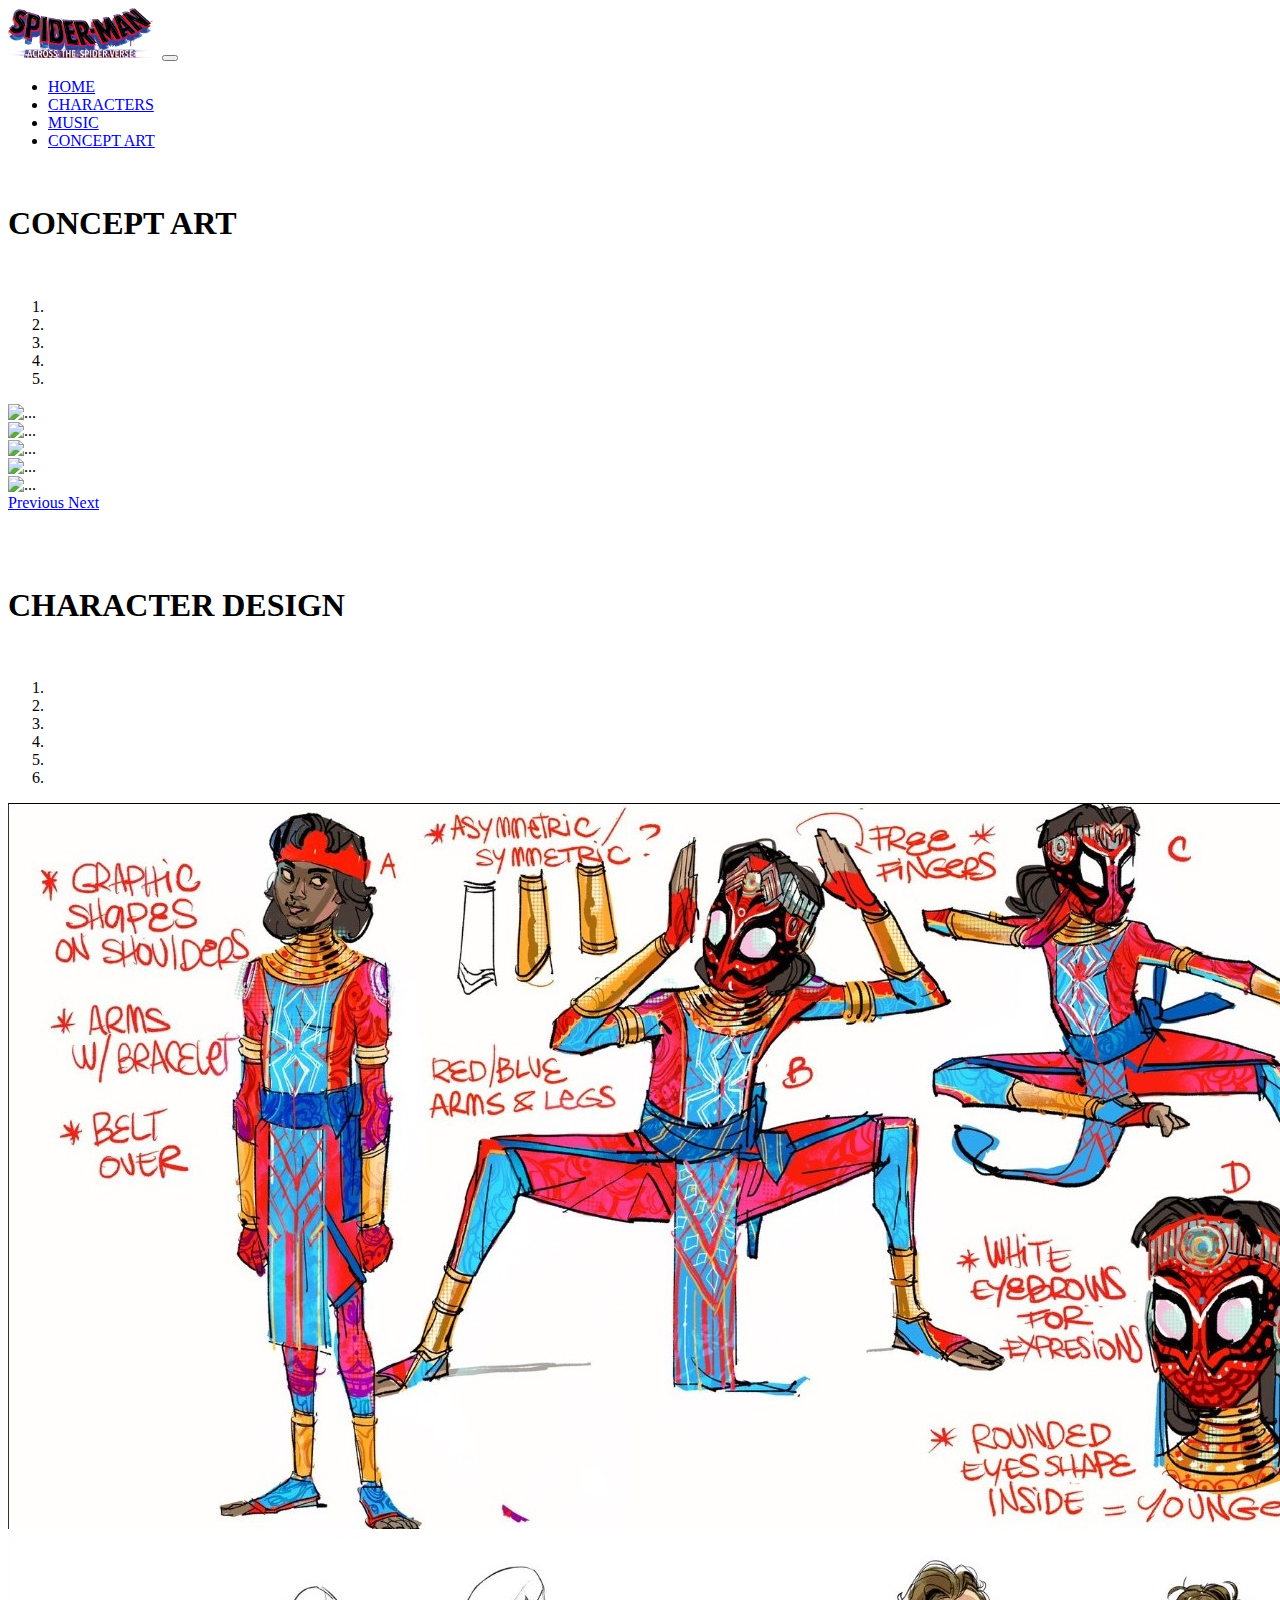
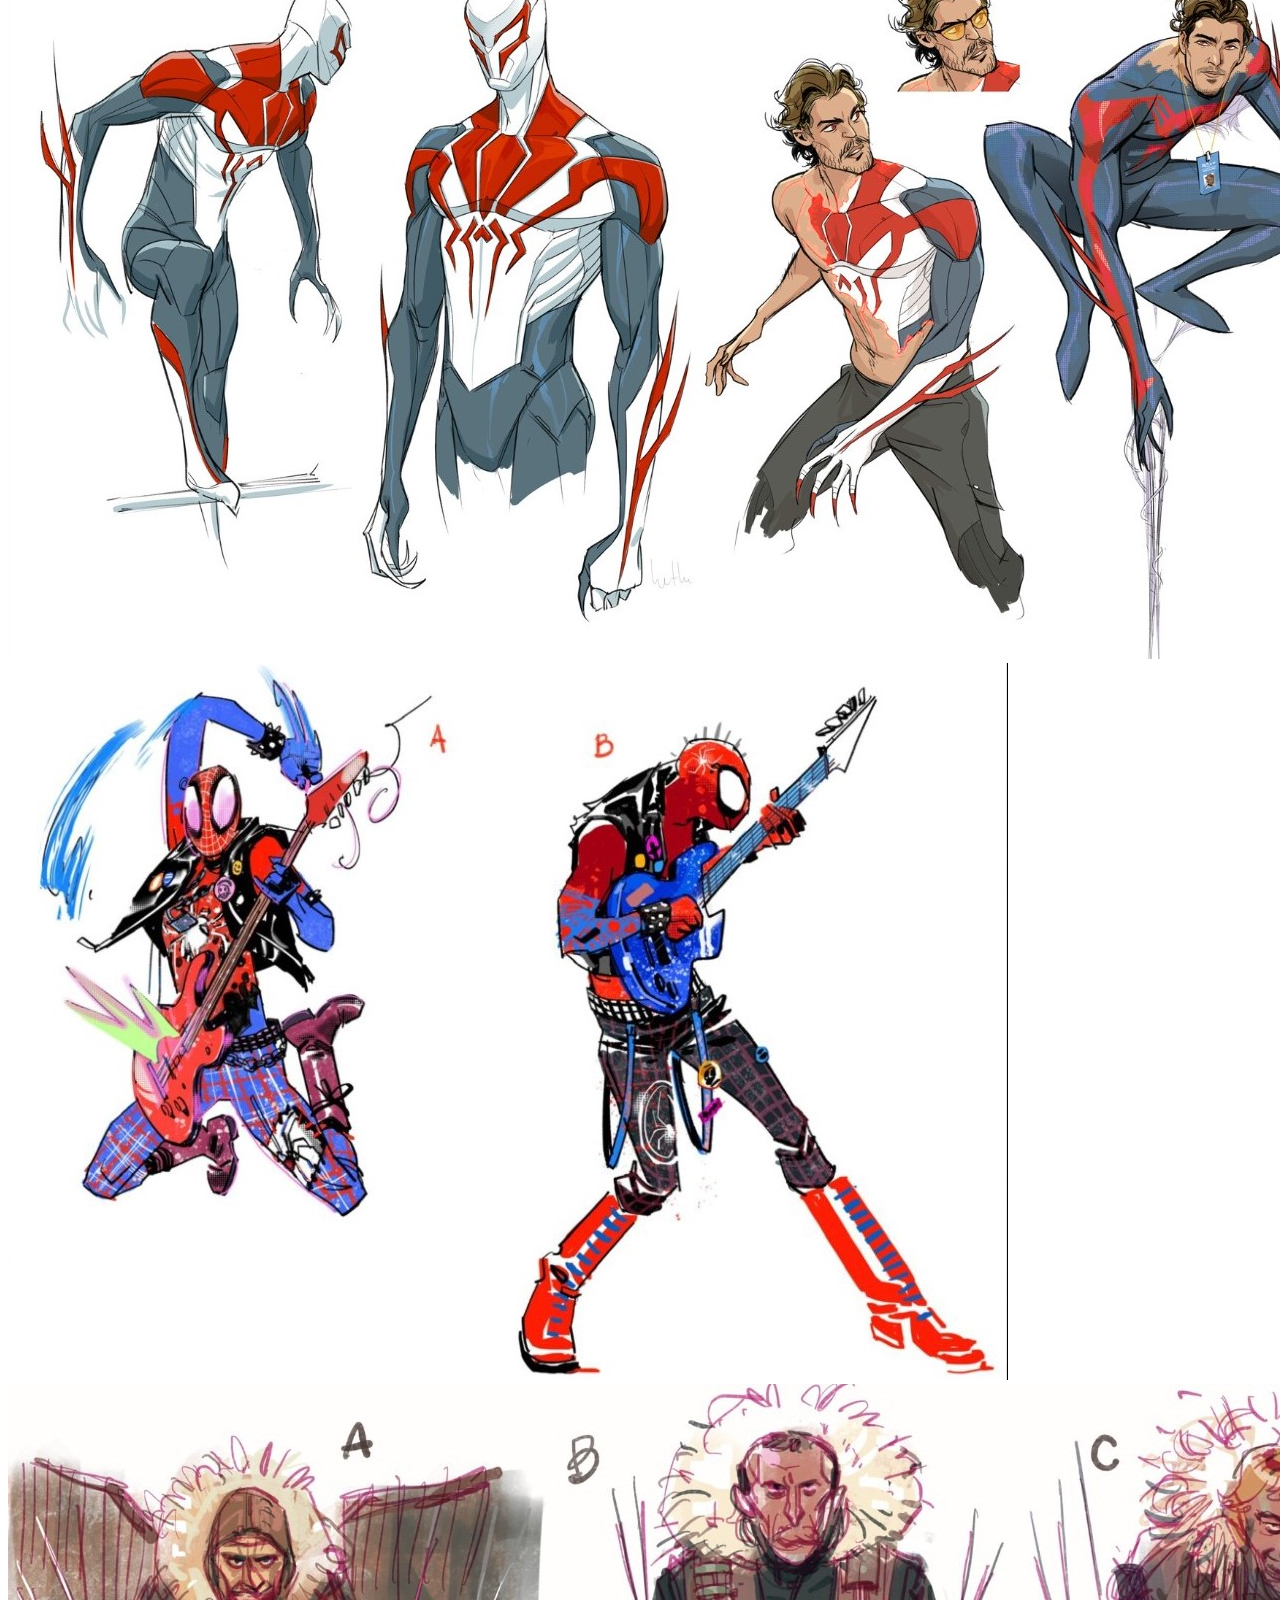
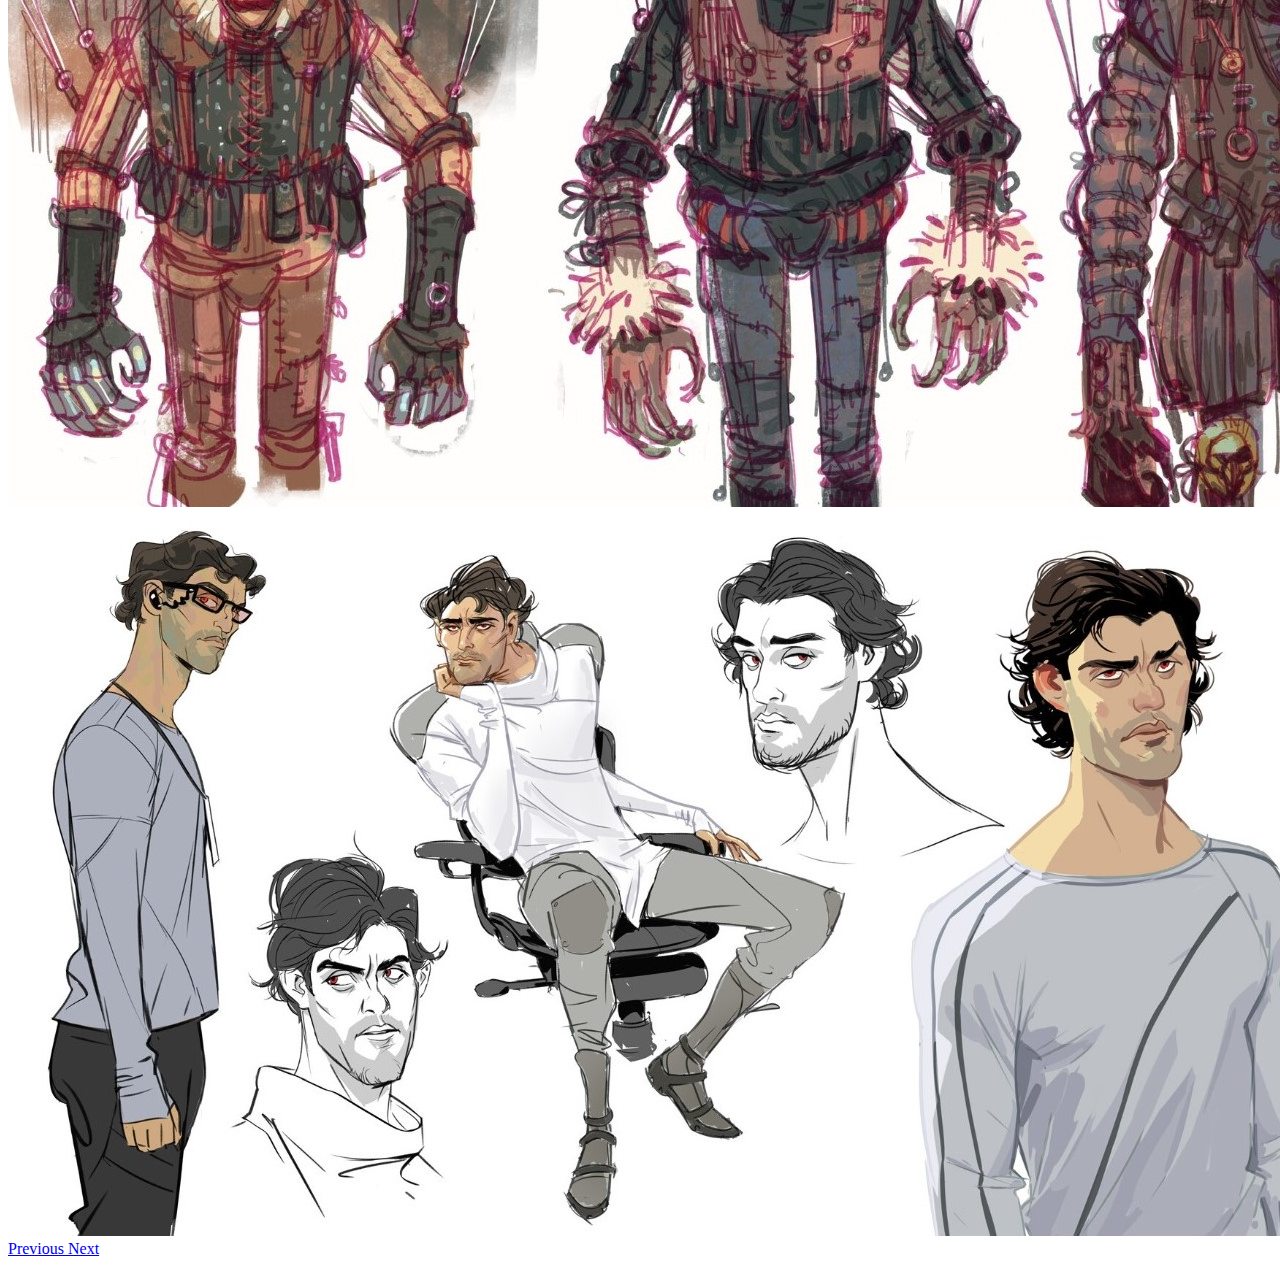
==== art.html @ 006205f9 "Add files via upload" ====
<!doctype html>
<html lang="en">

<head>
    <!-- Required meta tags -->
    <meta charset="utf-8">
    <meta name="viewport" content="width=device-width, initial-scale=1, shrink-to-fit=no">

    <!-- Bootstrap CSS -->
    <link rel="stylesheet" href="https://cdn.jsdelivr.net/npm/bootstrap@4.6.2/dist/css/bootstrap.min.css"
        integrity="sha384-xOolHFLEh07PJGoPkLv1IbcEPTNtaed2xpHsD9ESMhqIYd0nLMwNLD69Npy4HI+N" crossorigin="anonymous">
    <link rel="stylesheet" href="../網頁期末/css/art.css">

    <!-- AOS -->
    <link href="https://unpkg.com/aos@2.3.1/dist/aos.css" rel="stylesheet">
    <script src="https://unpkg.com/aos@2.3.1/dist/aos.js"></script>

    <title>蜘蛛人：穿越新宇宙</title>
    <link rel="shortcut icon" href="image/icon.png" type="image/x-icon">
</head>

<body>
    <div class="top">
        <nav class="navbar navbar-expand-lg navbar-light nav-bg">
            <a class="navbar-brand" href="main.html"><img src="image/logo.webp" alt="" width="150"></a>
            <button class="navbar-toggler" type="button" data-toggle="collapse" data-target="#navbarNavDropdown"
                aria-controls="navbarNavDropdown" aria-expanded="false" aria-label="Toggle navigation">
                <span class="navbar-toggler-icon"></span>
            </button>
            <div class="collapse navbar-collapse" id="navbarNavDropdown">
                <ul class="navbar-nav">
                    <li class="nav-item">
                        <a class="nav-link testStyle" href="main.html">HOME</a>
                    </li>
                    <li class="nav-item">
                        <a class="nav-link testStyle" href="character.html">CHARACTERS</a>
                    </li>
                    <li class="nav-item">
                        <a class="nav-link testStyle" href="music.html">MUSIC</a>
                    </li>
                    <li class="nav-item">
                        <a class="nav-link testStyle" href="art.html">CONCEPT ART</a>
                    </li>
                </ul>
            </div>
        </nav>
    </div>

    <div class="container">
        <div class="row">
            <div class="col-12">
                <div class="box text-center">
                    <br>
                    <div class="chara">
                        <h1>CONCEPT ART</h1>
                    </div>
                    <br>
                    <div class="marginTop_10">
                        <div id="carouselExampleIndicators" class="carousel slide" data-ride="carousel">
                            <ol class="carousel-indicators">
                                <li data-target="#carouselExampleIndicators" data-slide-to="0" class="active"></li>
                                <li data-target="#carouselExampleIndicators" data-slide-to="1"></li>
                                <li data-target="#carouselExampleIndicators" data-slide-to="2"></li>
                                <li data-target="#carouselExampleIndicators" data-slide-to="3"></li>
                                <li data-target="#carouselExampleIndicators" data-slide-to="4"></li>
                            </ol>
                            <div class="carousel-inner">
                                <div class="carousel-item active">
                                    <img src="../網頁期末/image/c1.jpg" class="d-block w-100" alt="...">
                                </div>
                                <div class="carousel-item">
                                    <img src="../網頁期末/image/c2.jpg" class="d-block w-100" alt="...">
                                </div>
                                <div class="carousel-item">
                                    <img src="../網頁期末/image/c3.jpg" class="d-block w-100" alt="...">
                                </div>
                                <div class="carousel-item">
                                    <img src="../網頁期末/image/c4.jpg" class="d-block w-100" alt="...">
                                </div>
                                <div class="carousel-item">
                                    <img src="../網頁期末/image/c.jpg" class="d-block w-100" alt="...">
                                </div>
                            </div>
                            <a class="carousel-control-prev" href="#carouselExampleIndicators" role="button"
                                data-slide="prev">
                                <span class="carousel-control-prev-icon" aria-hidden="true"></span>
                                <span class="sr-only">Previous</span>
                            </a>
                            <a class="carousel-control-next" href="#carouselExampleIndicators" role="button"
                                data-slide="next">
                                <span class="carousel-control-next-icon" aria-hidden="true"></span>
                                <span class="sr-only">Next</span>
                            </a>
                        </div>
                    </div>
                    <br>
                    <br>
                    <br>
                    <div class="chara">
                        <h1>CHARACTER DESIGN</h1>
                    </div>
                    <br>
                    <div class="marginTop_10">
                        <div id="carouselExampleCaptions" class="carousel slide" data-ride="carousel">
                            <ol class="carousel-indicators">
                                <li data-target="#carouselExampleCaptions" data-slide-to="0" class="active"></li>
                                <li data-target="#carouselExampleCaptions" data-slide-to="1"></li>
                                <li data-target="#carouselExampleCaptions" data-slide-to="2"></li>
                                <li data-target="#carouselExampleCaptions" data-slide-to="3"></li>
                                <li data-target="#carouselExampleCaptions" data-slide-to="4"></li>
                                <li data-target="#carouselExampleCaptions" data-slide-to="5"></li>
                            </ol>
                            <div class="carousel-inner">
                                <div class="carousel-item active">
                                    <img src="image/ch01.jpg" class="d-block w-100" alt="...">
                                    <div class="carousel-caption d-none d-md-block">

                                    </div>
                                </div>
                                <div class="carousel-item">
                                    <img src="image/ch02.jpg" class="d-block w-100" alt="...">
                                    <div class="carousel-caption d-none d-md-block">

                                    </div>
                                </div>
                                <div class="carousel-item">
                                    <img src="image/ch03.jpg" class="d-block w-100" alt="...">
                                    <div class="carousel-caption d-none d-md-block">

                                    </div>
                                </div>
                                <div class="carousel-item">
                                    <img src="image/ch04.jpg" class="d-block w-100" alt="...">
                                    <div class="carousel-caption d-none d-md-block">

                                    </div>
                                </div>
                                <div class="carousel-item">
                                    <img src="image/ch05.jpg" class="d-block w-100" alt="...">
                                    <div class="carousel-caption d-none d-md-block">

                                    </div>
                                </div>
                            </div>
                            <a class="carousel-control-prev" href="#carouselExampleCaptions" role="button"
                                data-slide="prev">
                                <span class="carousel-control-prev-icon" aria-hidden="true"></span>
                                <span class="sr-only">Previous</span>
                            </a>
                            <a class="carousel-control-next" href="#carouselExampleCaptions" role="button"
                                data-slide="next">
                                <span class="carousel-control-next-icon" aria-hidden="true"></span>
                                <span class="sr-only">Next</span>
                            </a>
                        </div>
                    </div>
                    <br>
                </div>
            </div>
        </div>
    </div>
    <!-- Optional JavaScript; choose one of the two! -->

    <!-- Option 1: jQuery and Bootstrap Bundle (includes Popper) -->
    <script src="https://cdn.jsdelivr.net/npm/jquery@3.5.1/dist/jquery.slim.min.js"
        integrity="sha384-DfXdz2htPH0lsSSs5nCTpuj/zy4C+OGpamoFVy38MVBnE+IbbVYUew+OrCXaRkfj"
        crossorigin="anonymous"></script>
    <script src="https://cdn.jsdelivr.net/npm/bootstrap@4.6.2/dist/js/bootstrap.bundle.min.js"
        integrity="sha384-Fy6S3B9q64WdZWQUiU+q4/2Lc9npb8tCaSX9FK7E8HnRr0Jz8D6OP9dO5Vg3Q9ct"
        crossorigin="anonymous"></script>

    <!-- Option 2: Separate Popper and Bootstrap JS -->
    <!--
    <script src="https://cdn.jsdelivr.net/npm/jquery@3.5.1/dist/jquery.slim.min.js" integrity="sha384-DfXdz2htPH0lsSSs5nCTpuj/zy4C+OGpamoFVy38MVBnE+IbbVYUew+OrCXaRkfj" crossorigin="anonymous"></script>
    <script src="https://cdn.jsdelivr.net/npm/popper.js@1.16.1/dist/umd/popper.min.js" integrity="sha384-9/reFTGAW83EW2RDu2S0VKaIzap3H66lZH81PoYlFhbGU+6BZp6G7niu735Sk7lN" crossorigin="anonymous"></script>
    <script src="https://cdn.jsdelivr.net/npm/bootstrap@4.6.2/dist/js/bootstrap.min.js" integrity="sha384-+sLIOodYLS7CIrQpBjl+C7nPvqq+FbNUBDunl/OZv93DB7Ln/533i8e/mZXLi/P+" crossorigin="anonymous"></script>
    -->
</body>

</html>
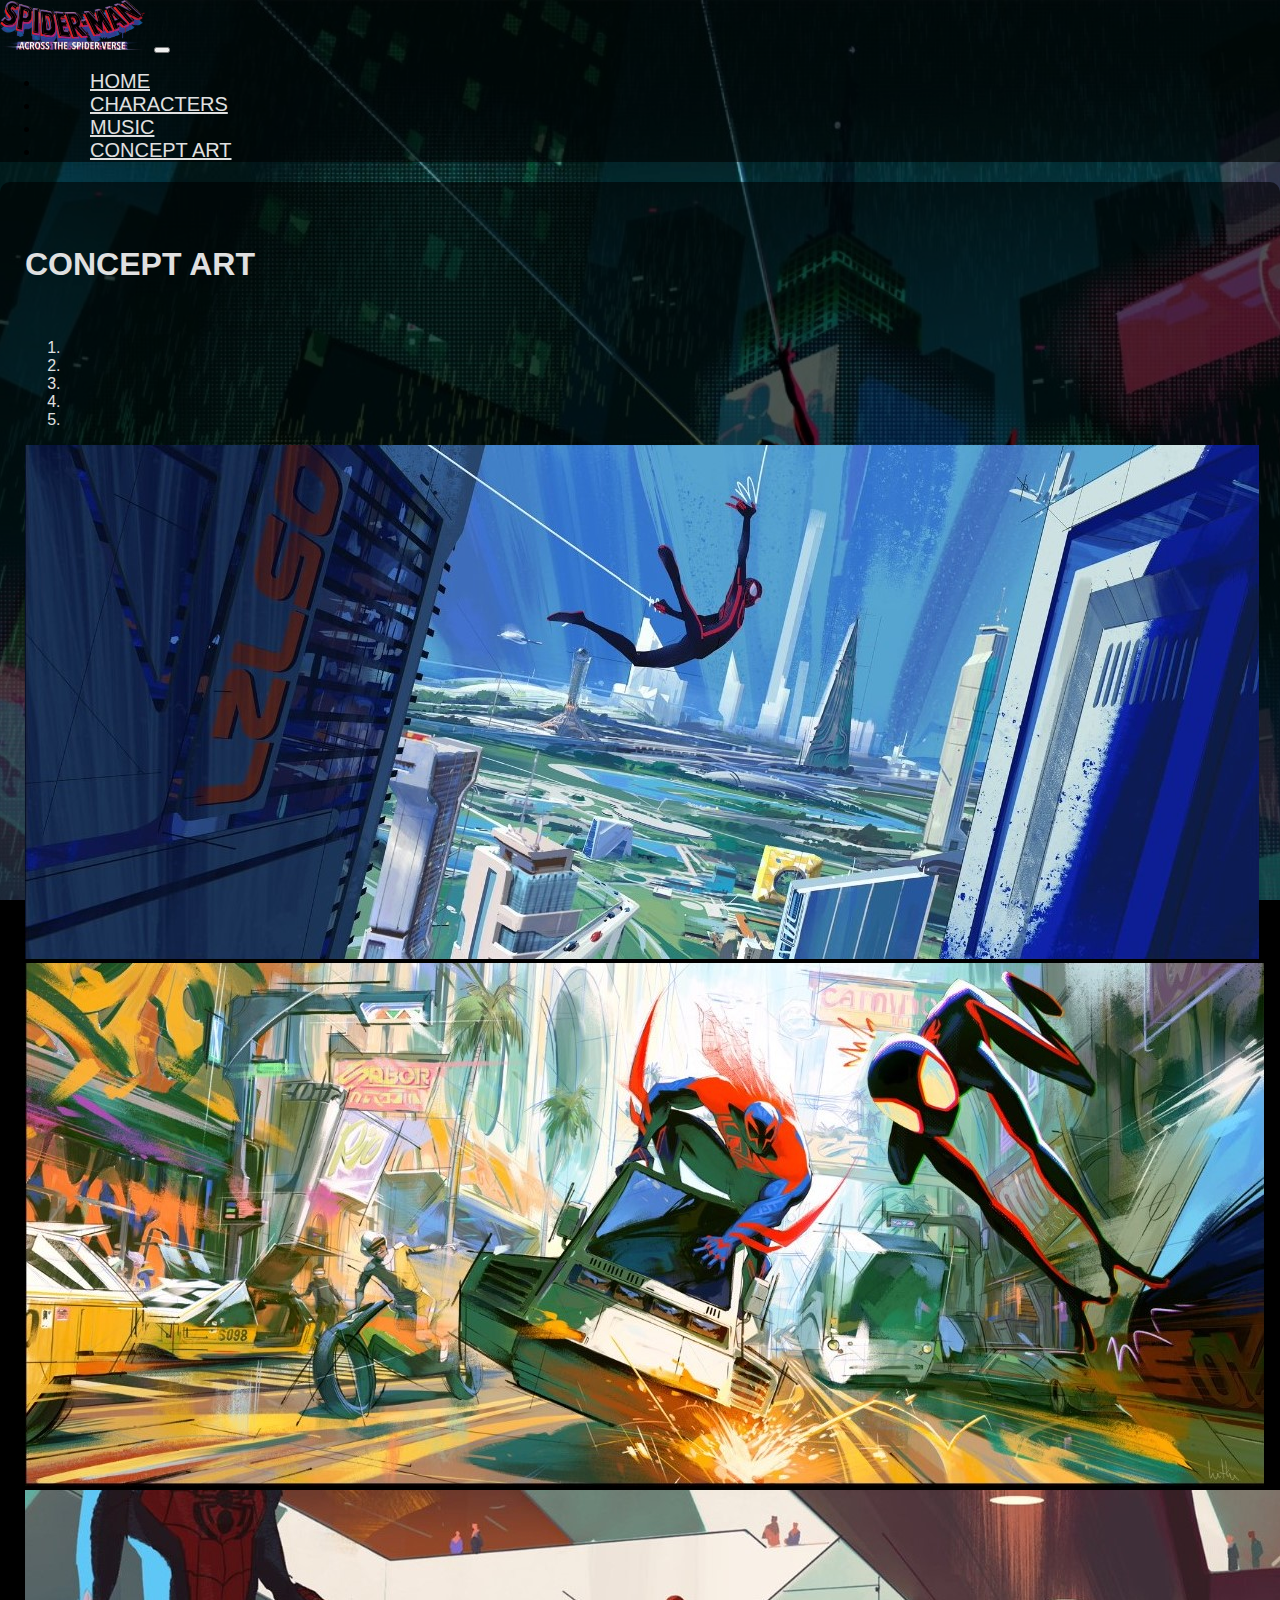
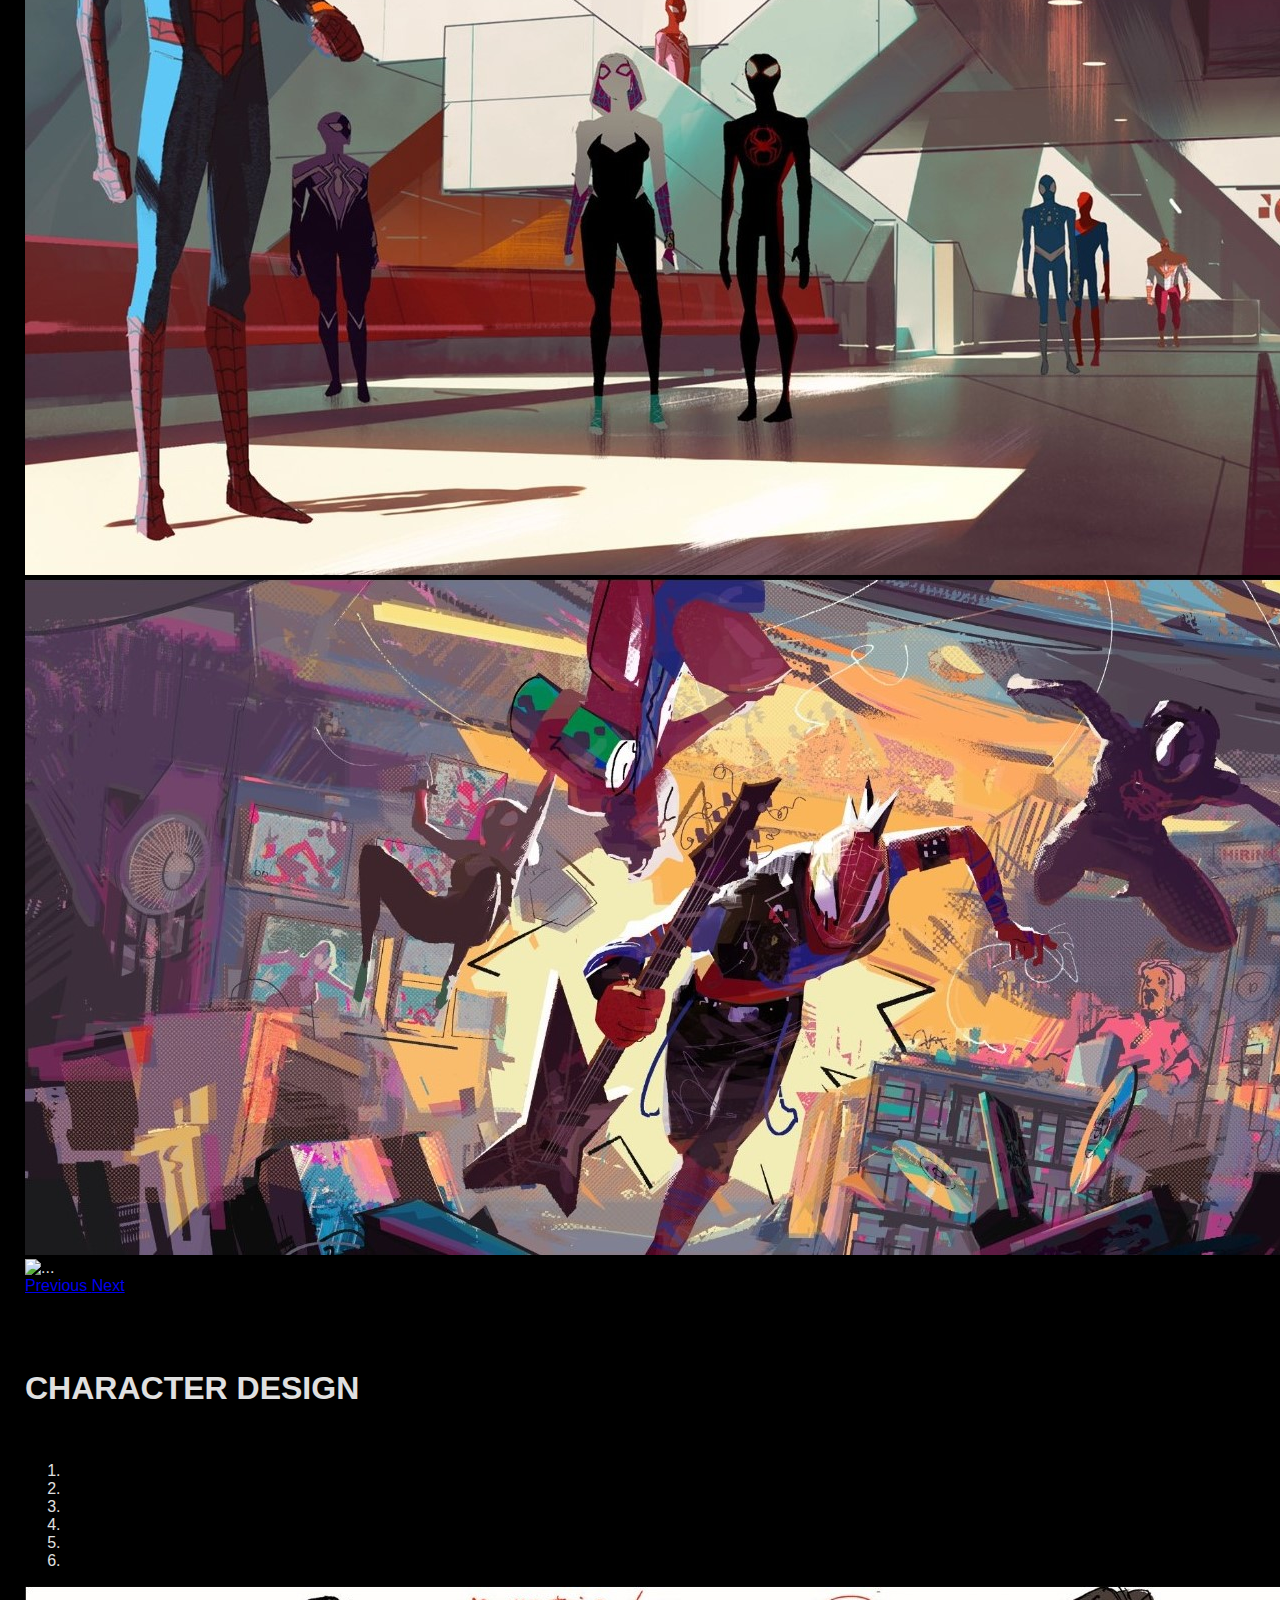
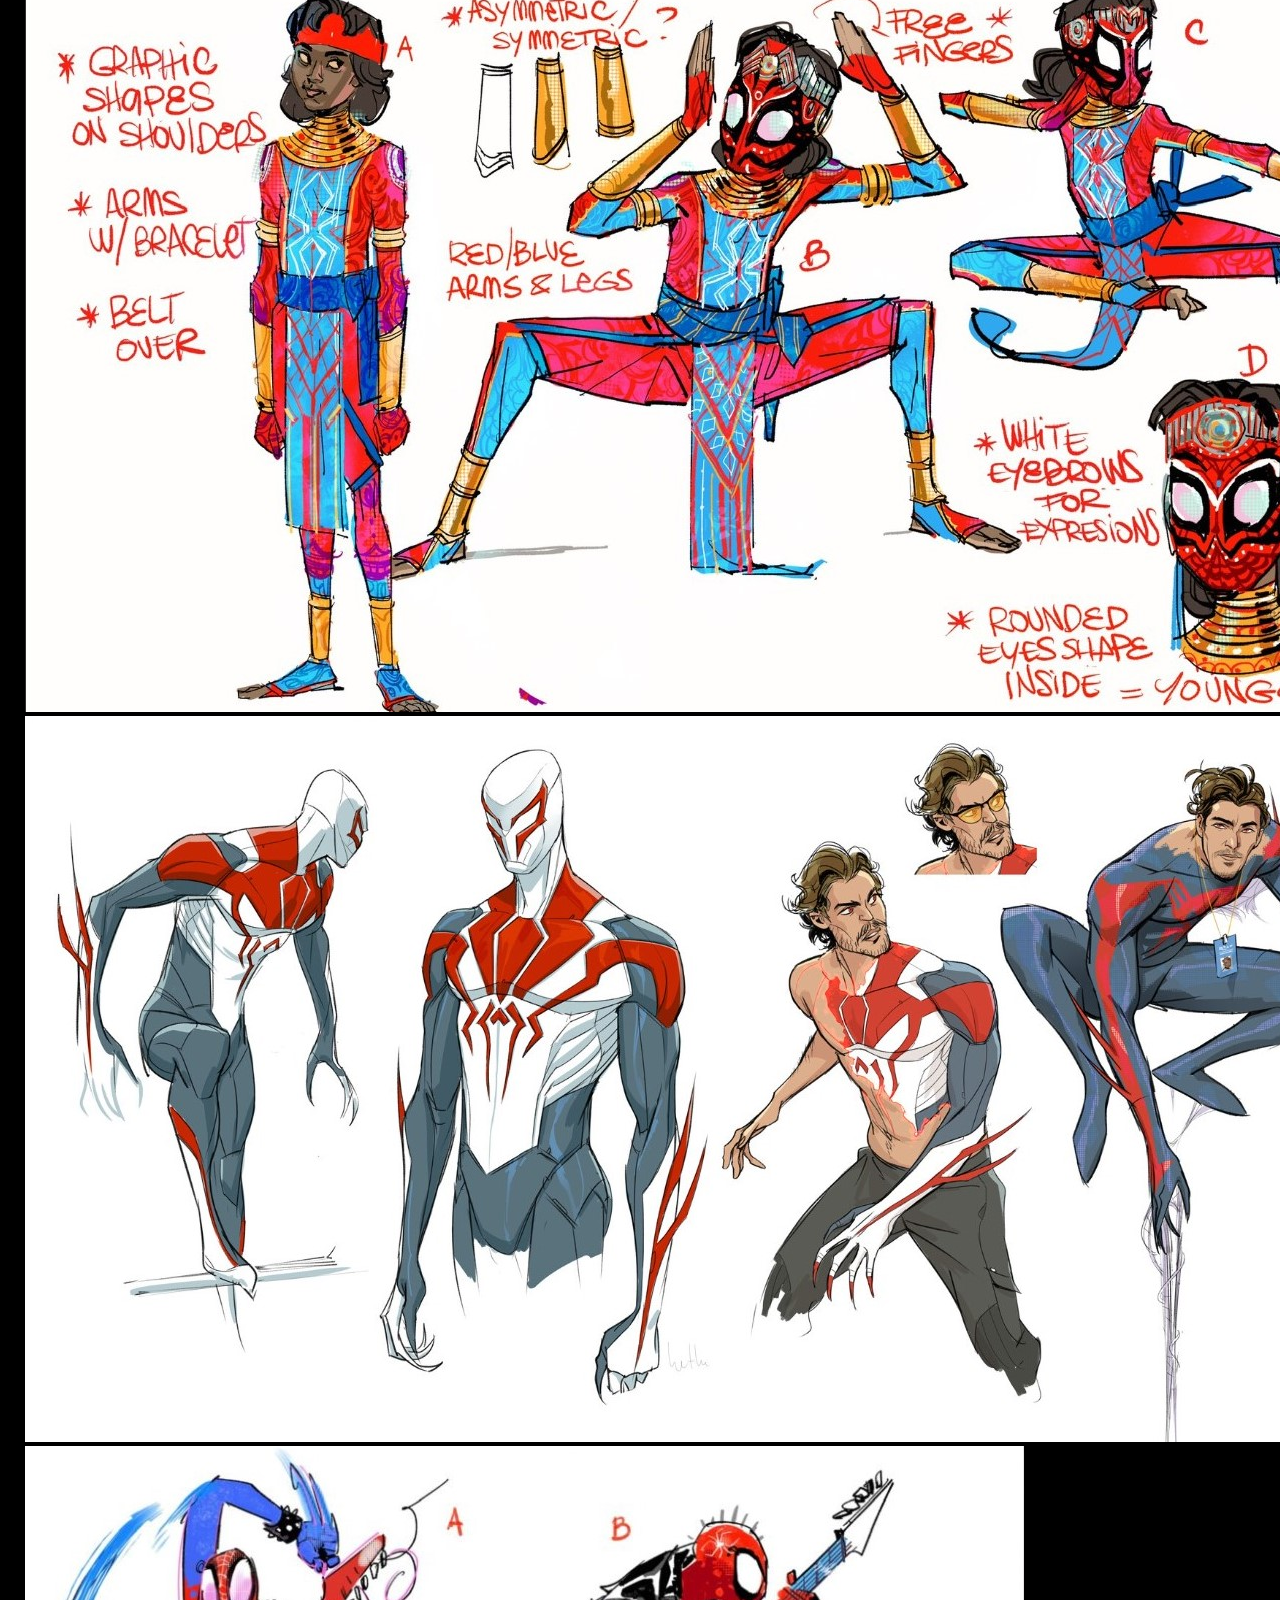
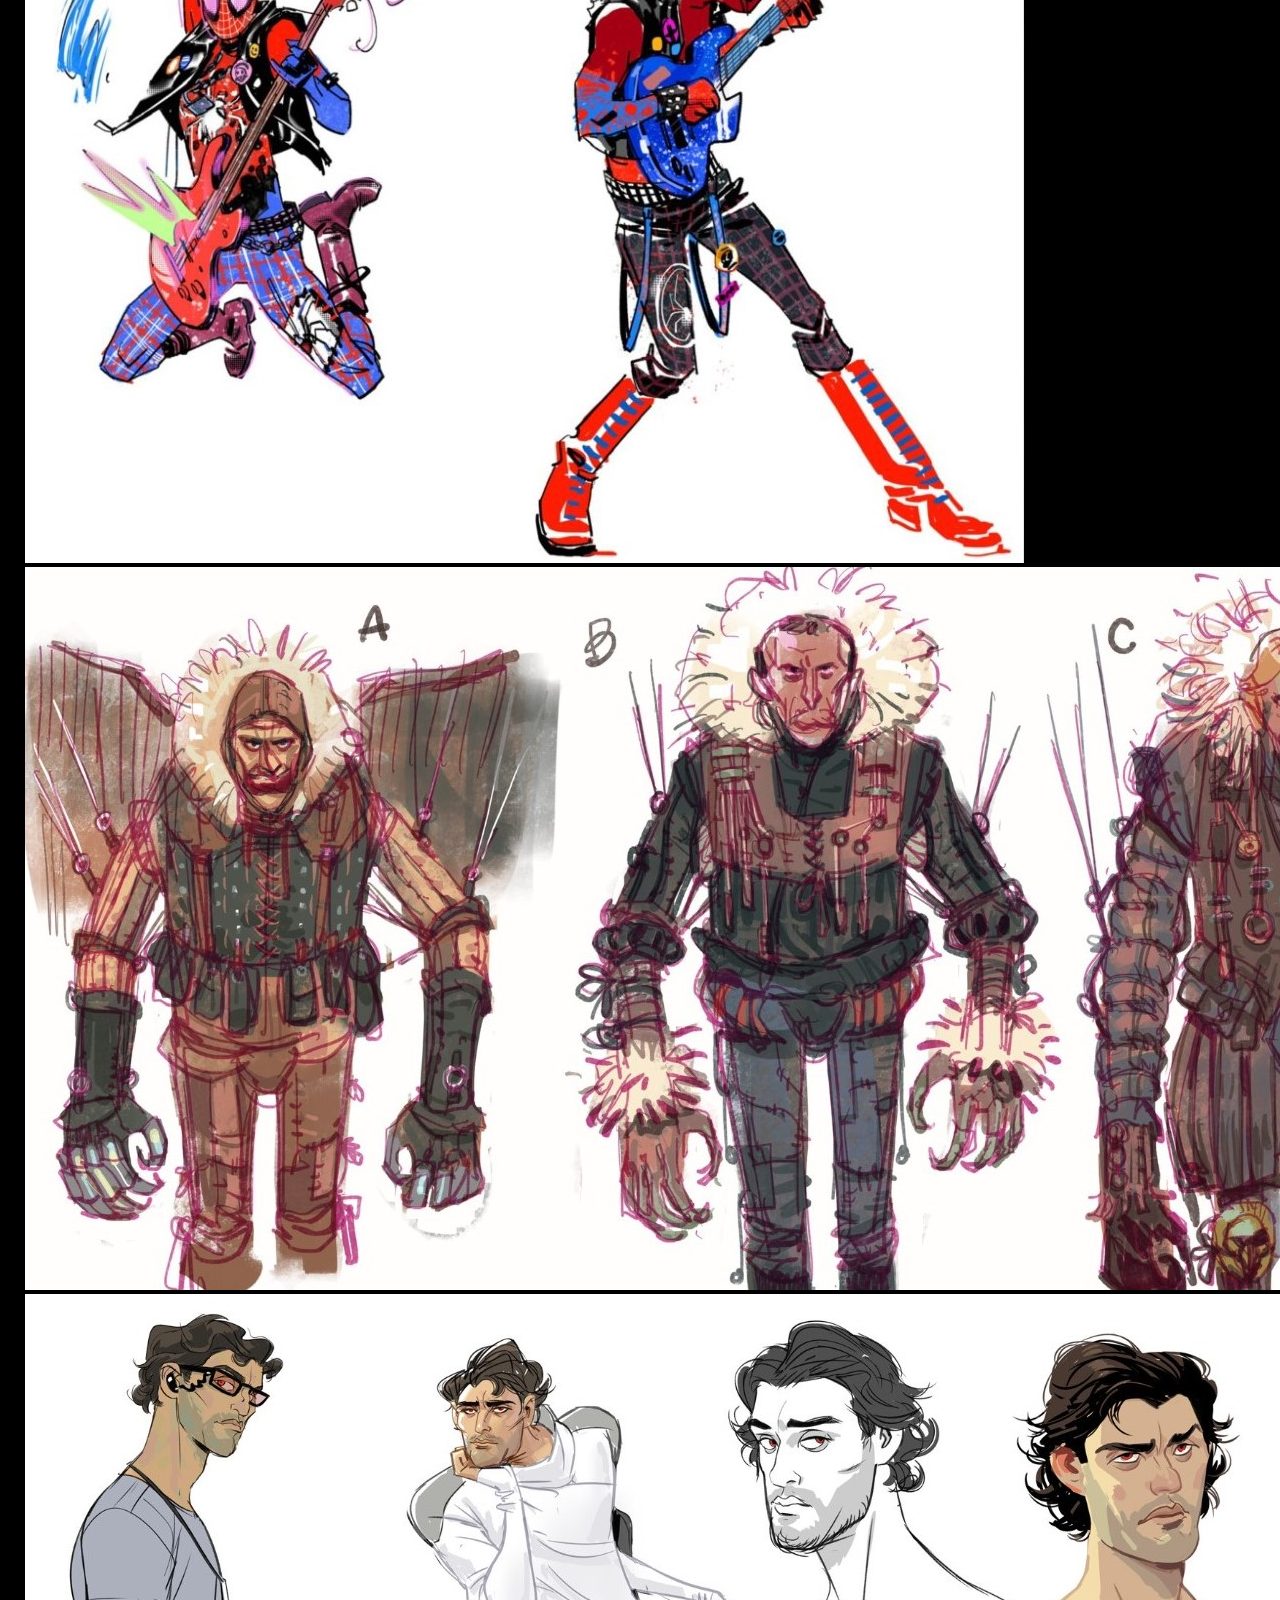
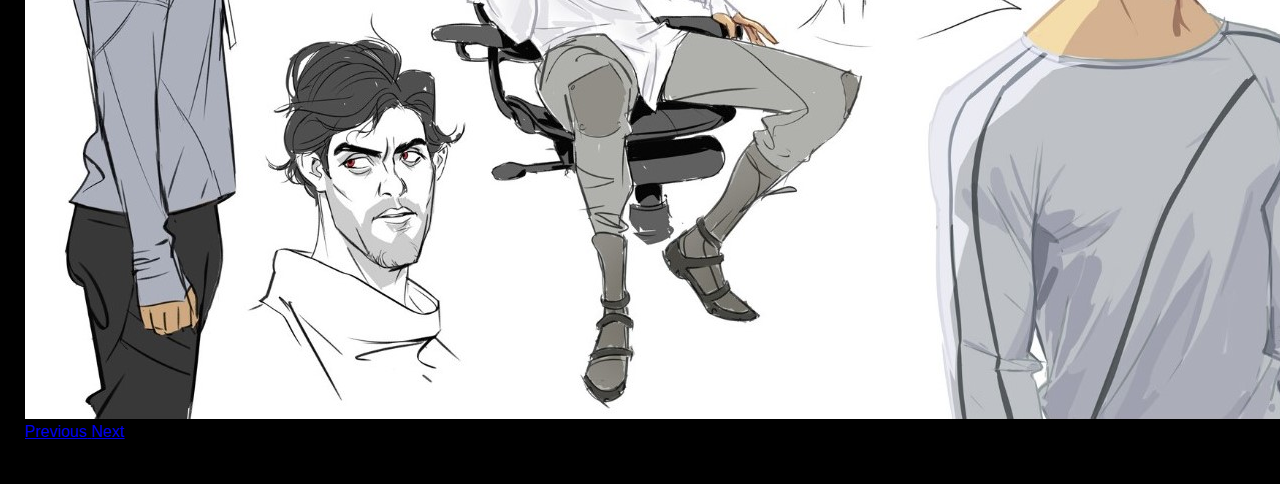
==== commit dd1ed556: "Add files via upload" ====
--- a/art.html
+++ b/art.html
@@ -9,7 +9,7 @@
     <!-- Bootstrap CSS -->
     <link rel="stylesheet" href="https://cdn.jsdelivr.net/npm/bootstrap@4.6.2/dist/css/bootstrap.min.css"
         integrity="sha384-xOolHFLEh07PJGoPkLv1IbcEPTNtaed2xpHsD9ESMhqIYd0nLMwNLD69Npy4HI+N" crossorigin="anonymous">
-    <link rel="stylesheet" href="../網頁期末/css/art.css">
+    <link rel="stylesheet" href="css/art.css">
 
     <!-- AOS -->
     <link href="https://unpkg.com/aos@2.3.1/dist/aos.css" rel="stylesheet">
@@ -30,7 +30,7 @@
             <div class="collapse navbar-collapse" id="navbarNavDropdown">
                 <ul class="navbar-nav">
                     <li class="nav-item">
-                        <a class="nav-link testStyle" href="main.html">HOME</a>
+                        <a class="nav-link testStyle" href="index.html">HOME</a>
                     </li>
                     <li class="nav-item">
                         <a class="nav-link testStyle" href="character.html">CHARACTERS</a>
@@ -66,19 +66,19 @@
                             </ol>
                             <div class="carousel-inner">
                                 <div class="carousel-item active">
-                                    <img src="../網頁期末/image/c1.jpg" class="d-block w-100" alt="...">
+                                    <img src="image/c1.jpg" class="d-block w-100" alt="...">
                                 </div>
                                 <div class="carousel-item">
-                                    <img src="../網頁期末/image/c2.jpg" class="d-block w-100" alt="...">
+                                    <img src="image/c2.jpg" class="d-block w-100" alt="...">
                                 </div>
                                 <div class="carousel-item">
-                                    <img src="../網頁期末/image/c3.jpg" class="d-block w-100" alt="...">
+                                    <img src="image/c3.jpg" class="d-block w-100" alt="...">
                                 </div>
                                 <div class="carousel-item">
-                                    <img src="../網頁期末/image/c4.jpg" class="d-block w-100" alt="...">
+                                    <img src="image/c4.jpg" class="d-block w-100" alt="...">
                                 </div>
                                 <div class="carousel-item">
-                                    <img src="../網頁期末/image/c.jpg" class="d-block w-100" alt="...">
+                                    <img src="image/c.jpg" class="d-block w-100" alt="...">
                                 </div>
                             </div>
                             <a class="carousel-control-prev" href="#carouselExampleIndicators" role="button"
--- a/css/art.css
+++ b/css/art.css
@@ -0,0 +1,99 @@
+body{
+    padding-top: 40px;
+    font-family:Impact, Haettenschweiler, 'Arial Narrow Bold', sans-serif;
+    background-image: url(../image/c0.jpg);
+    background-color: rgb(0, 0, 0);
+    background-repeat: no-repeat;
+    background-position: center;
+    background-size: cover;
+    background-attachment: fixed;
+    margin: 0;
+    padding: 0;
+}
+
+.top{
+    margin-bottom: 20px;
+}
+
+.nav-bg{
+    background-color: rgba(0, 0, 0, 0.599);
+}
+
+.navbar-nav a{
+    font-size: 20px;
+    margin-left: 50px;
+    color: azure;
+}
+
+.navbar-light .navbar-brand{
+    color: rgb(224, 224, 224);
+}
+
+.navbar-light .navbar-nav .nav-link{
+    color: rgb(224, 224, 224);
+}
+
+.navbar-light .navbar-brand:focus, .navbar-light .navbar-brand:hover{
+    color: rgb(255, 0, 0);
+}
+
+.navbar-light .navbar-nav .nav-link:focus, .navbar-light .navbar-nav .nav-link:hover{
+    color: rgb(255, 0, 0);
+}
+
+.testStyle{
+    position:relative;
+}
+
+.testStyle::after{
+    content:'';
+    display:block;
+    width:90%;
+    height:1px;
+    position:absolute;
+    bottom:5px;
+    background:#ffffff;
+    transition:all 0.3s ease-in-out;
+    transform: scale3d(0,1,1);
+    transform-origin:50% 0;
+}
+.testStyle:hover::after{
+    transform:scale3d(1,1,1);
+}
+
+.box{
+    color: rgb(224, 224, 224);
+    background-color: rgba(0, 0, 0, 0.599);
+    padding: 25px;
+    border-radius: 10px;
+}
+
+.box h2{
+    padding-top: 30px;
+}
+.box iframe{
+    padding: 0px;
+    text-align: center;
+}
+
+.img-fluid{
+    max-width: 80%;
+    height: auto;
+}
+
+h1{
+    font-family: 'Gill Sans', 'Gill Sans MT', Calibri, 'Trebuchet MS', sans-serif;
+}
+h2{
+    font-family: 'Gill Sans', 'Gill Sans MT', Calibri, 'Trebuchet MS', sans-serif;
+}
+p{
+    font-family: Arial, Helvetica, sans-serif;
+    font-size: 18px;
+}
+
+.text{
+    text-align: center;
+    border: solid 1px rgb(240, 0, 0);
+    border-radius: 10px;
+}
